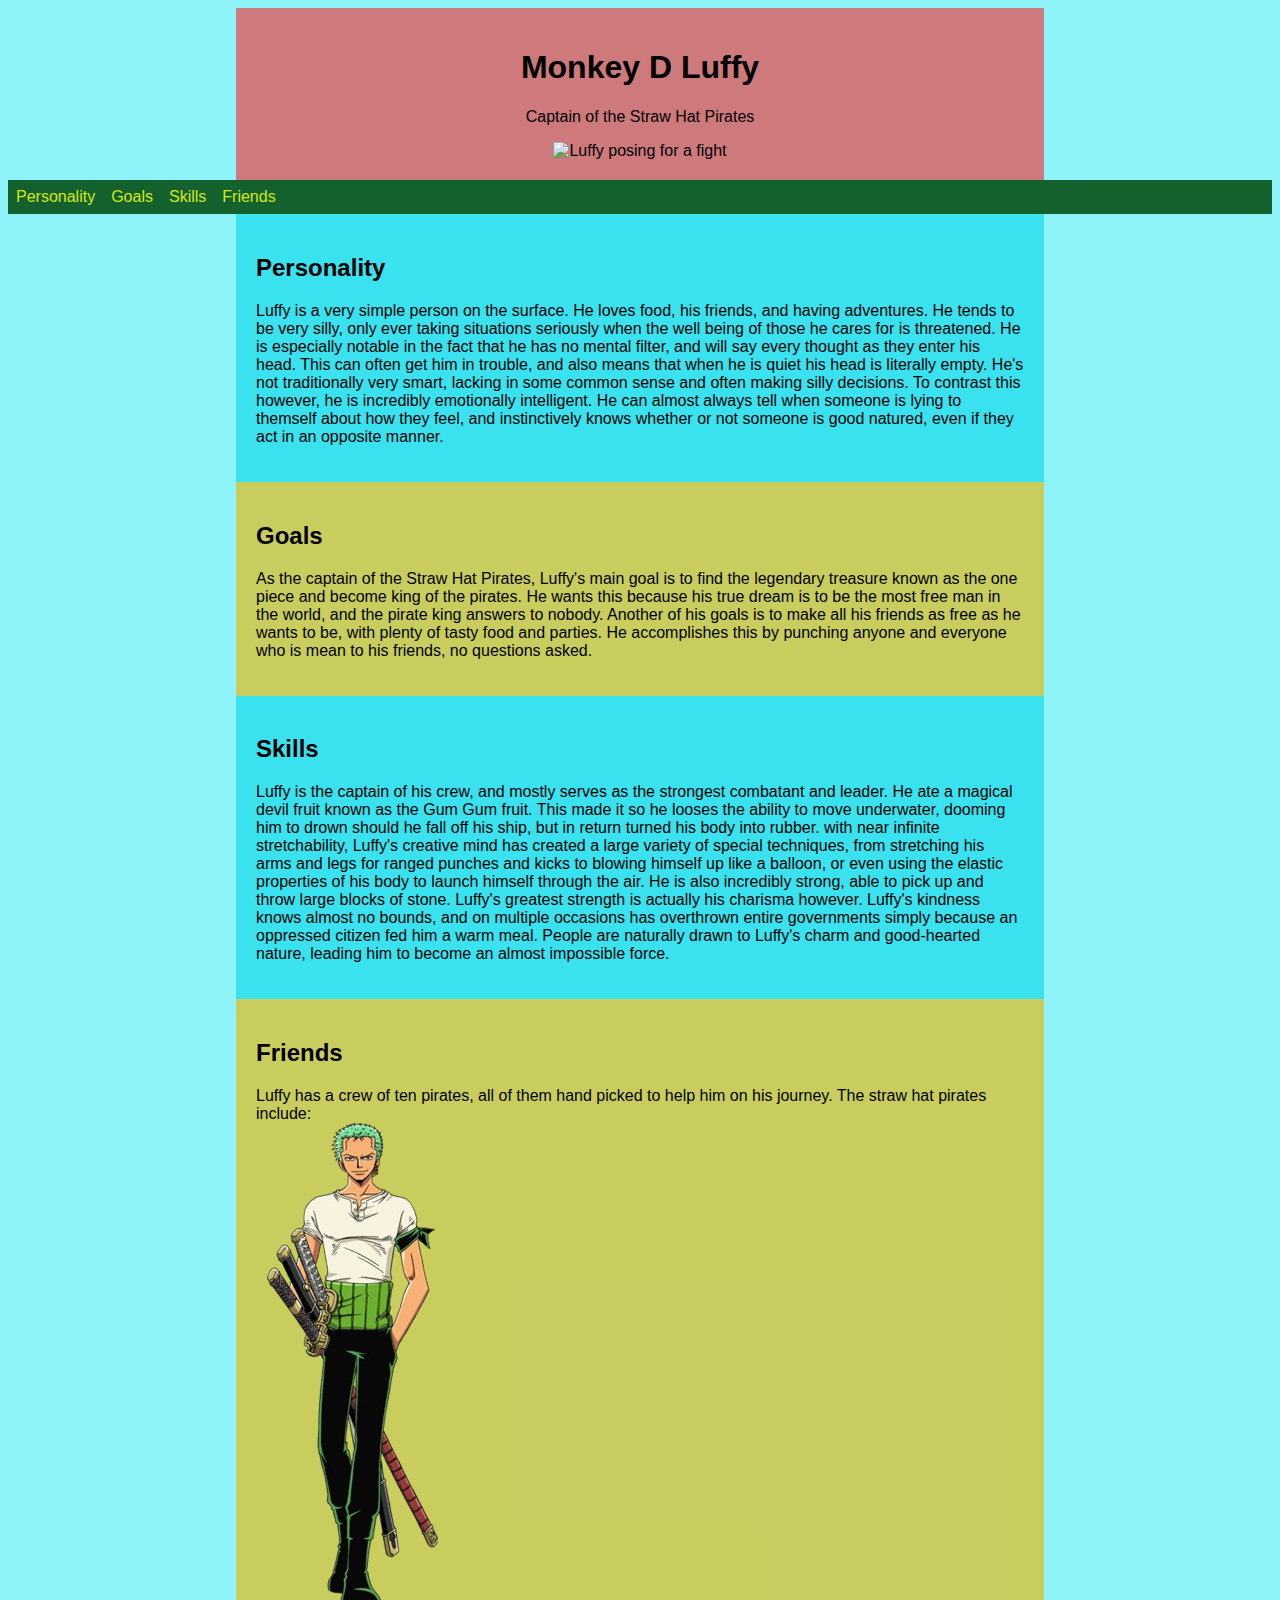
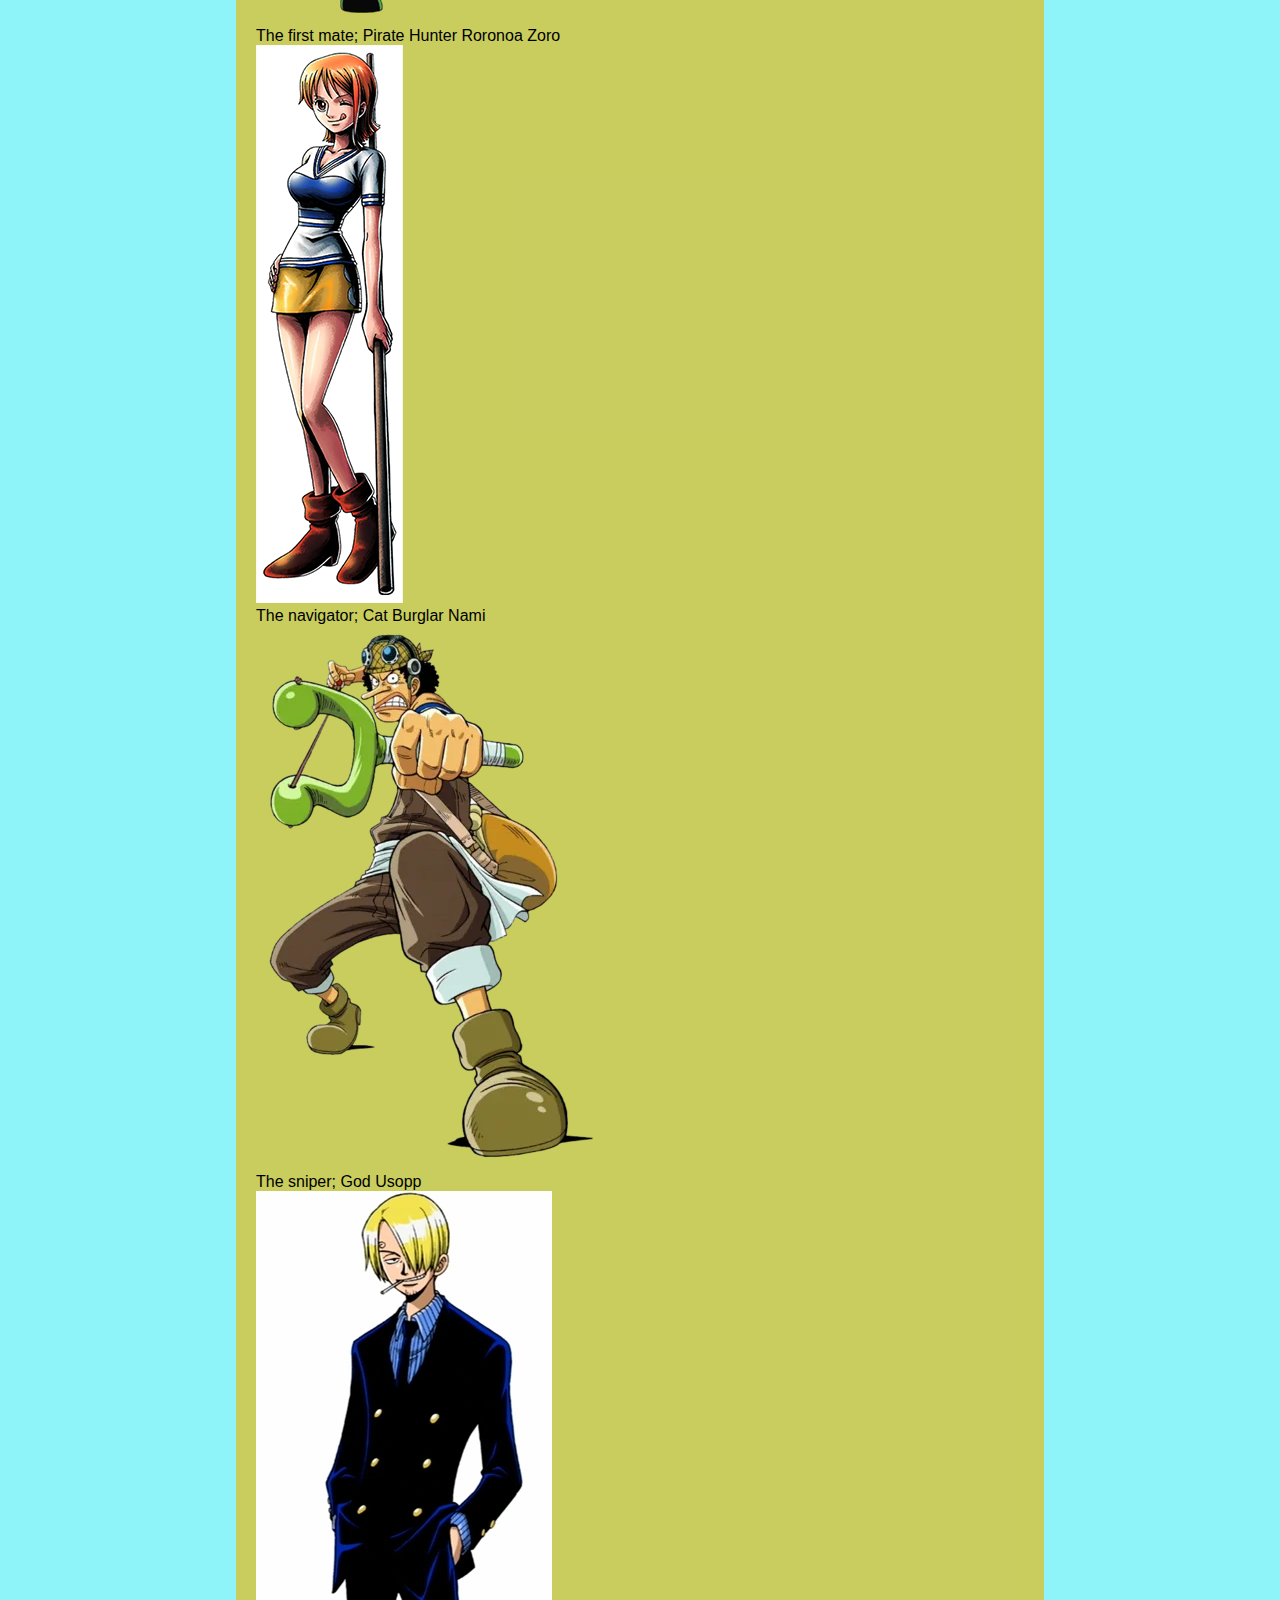
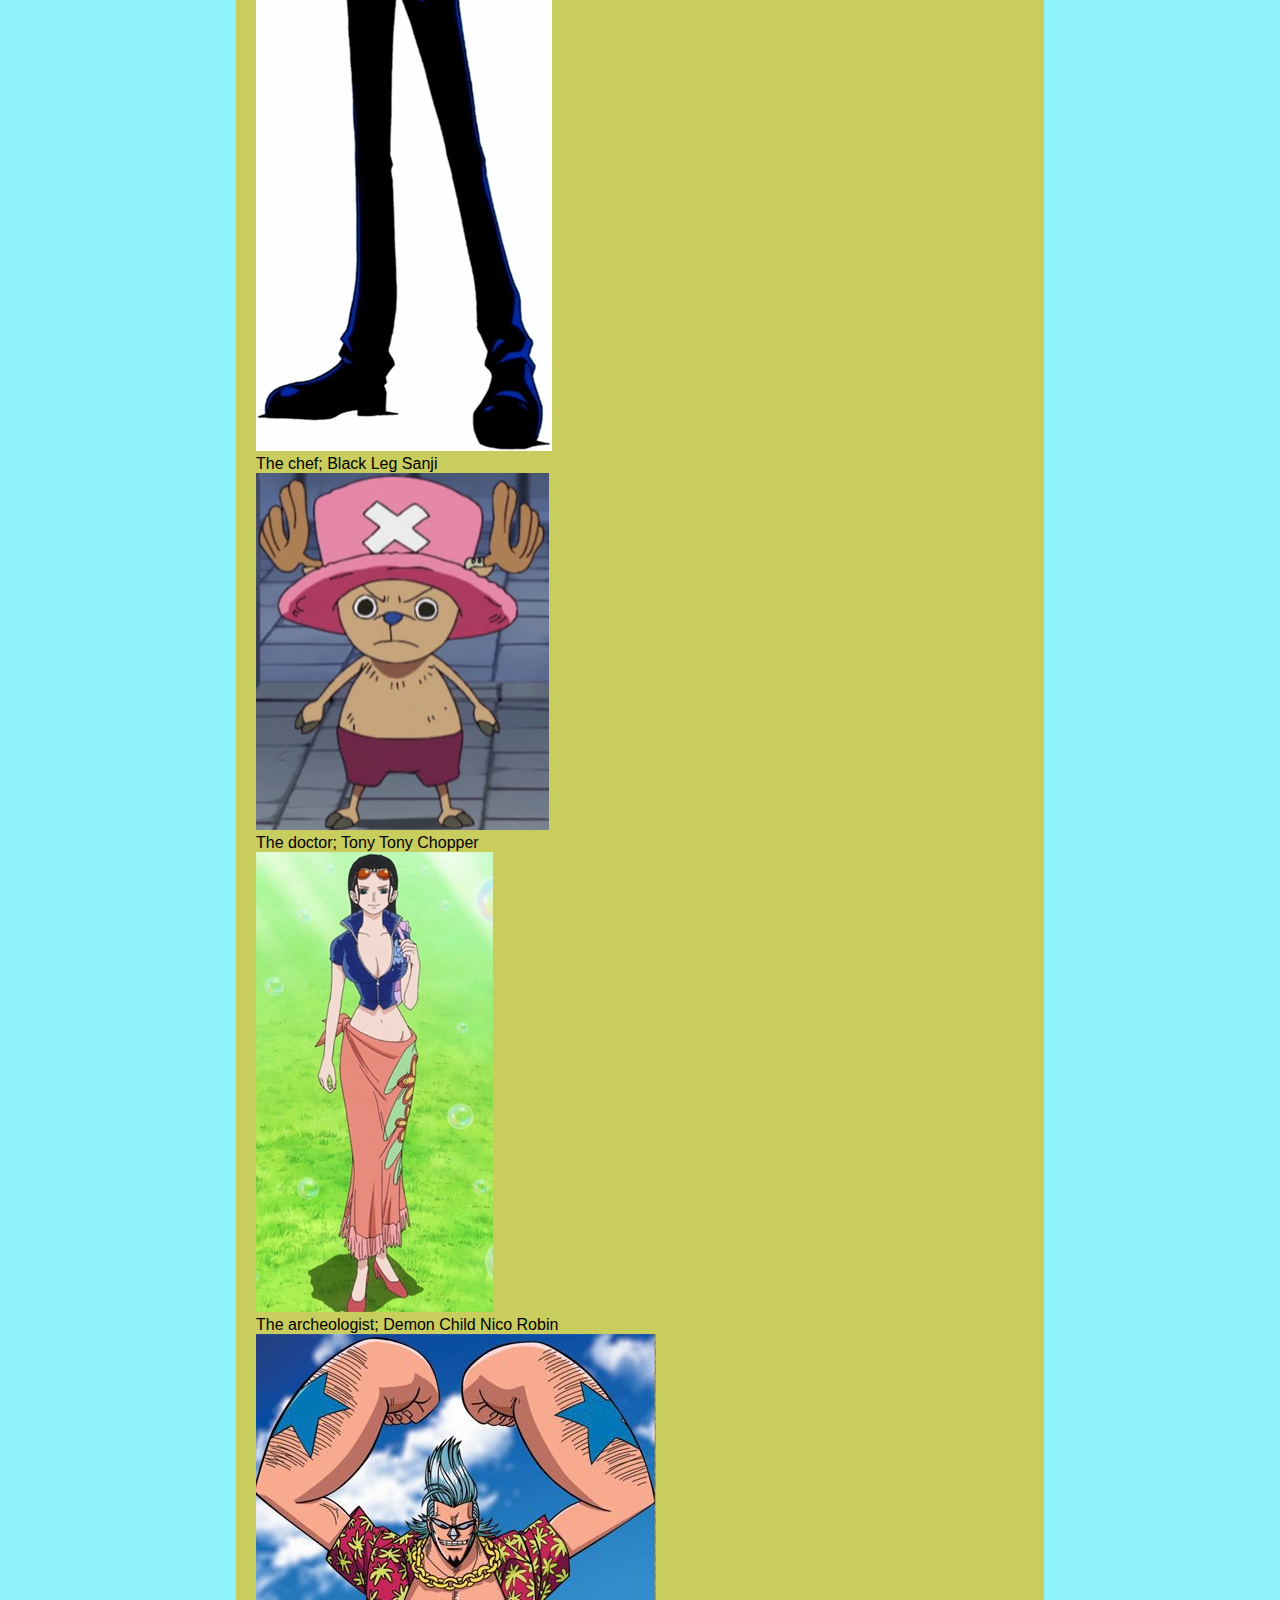
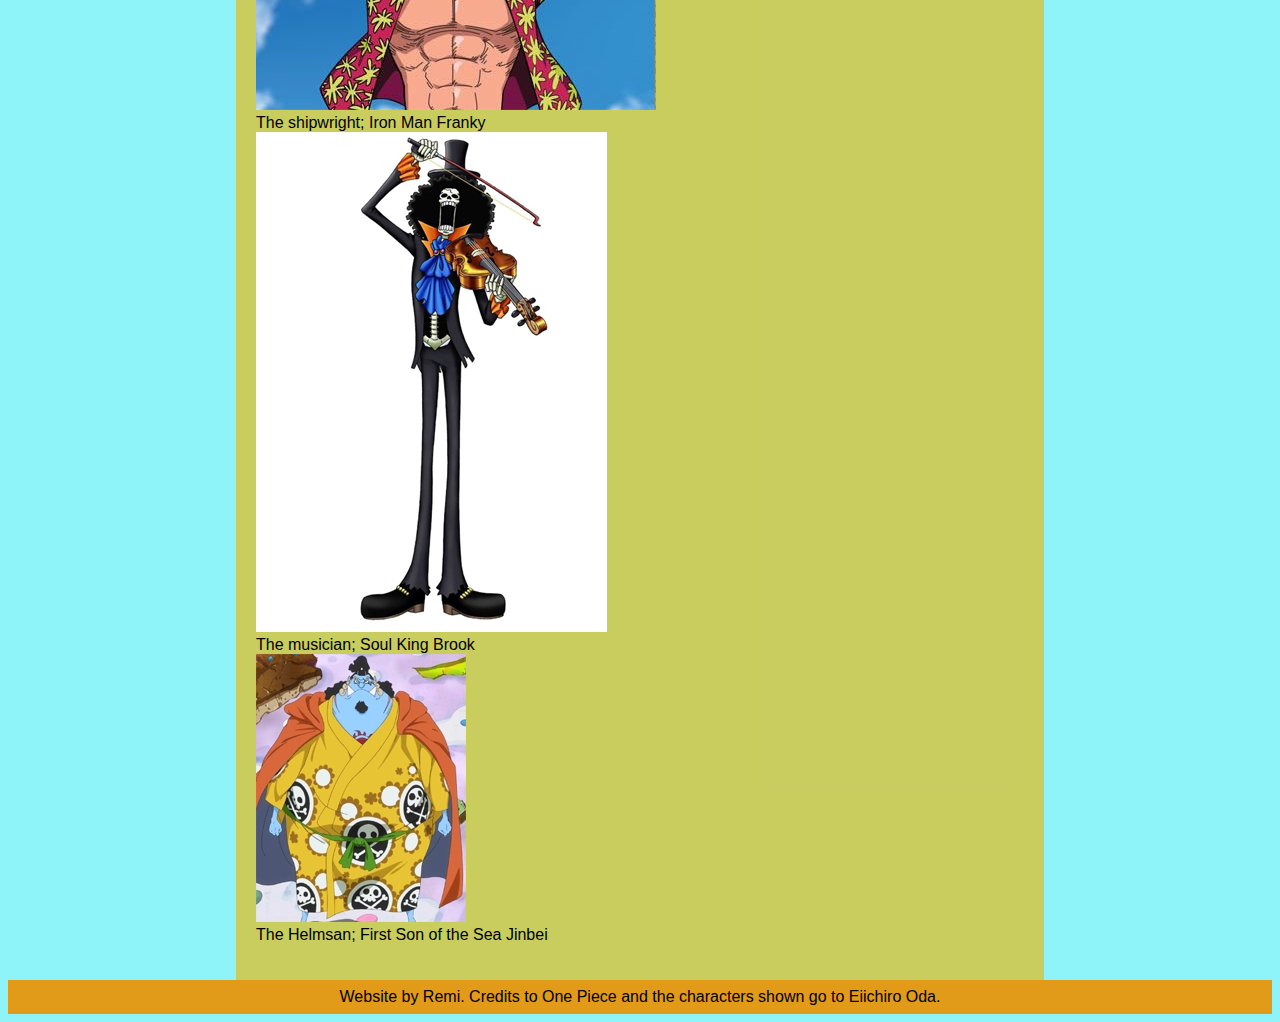
==== websiteThing/LuffyWebsite.html @ 299195f0 "Add files via upload" ====
<!doctype html>
<html>

<head>
	<meta charset="UTF-8">
	<title>Character website</title>

	<link href="Onepiece.css" rel="stylesheet">
</head>


<body>


	<header>
		<h1>Monkey D Luffy</h1>

		<p>Captain of the Straw Hat Pirates</p>
		<img src="https://static.wikia.nocookie.net/vsbattles/images/2/24/One_piece_luffy.png/revision/latest/scale-to-width-down/300?cb=20190809083826"
			alt=" Luffy posing for a fight">
	</header>
	<nav class="sticky">
		<ul>
			<li><a href="#Personality">Personality</a></li>
			<li><a href="#goals">Goals</a></li>
			<li><a href="#skills">Skills</a></li>
			<li><a href="#friends">Friends</a></li>
		</ul>
	</nav>




	<section id="Personality">
		<h2>Personality</h2>

		<p>Luffy is a very simple person on the surface. He loves food, his friends, and having adventures. He tends to
			be very silly, only ever taking situations seriously when the well being of those he cares for is
			threatened. He is especially notable in the fact that he has no mental filter, and will say every thought as
			they enter his head. This can often get him in trouble, and also means that when he is quiet his head is
			literally empty. He's not traditionally very smart, lacking in some common sense and often making silly
			decisions. To contrast this however, he is incredibly emotionally intelligent. He can almost always tell
			when someone is lying to themself about how they feel, and instinctively knows whether or not someone is
			good natured, even if they act in an opposite manner.</p>

	</section>

	<section id="goals" class="alternate">
		<h2>Goals</h2>

		<p>As the captain of the Straw Hat Pirates, Luffy's main goal is to find the legendary treasure known as the one
			piece and become king of the pirates. He wants this because his true dream is to be the most free man in the
			world, and the pirate king answers to nobody. Another of his goals is to make all his friends as free as he
			wants to be, with plenty of tasty food and parties. He accomplishes this by punching anyone and everyone who
			is mean to his friends, no questions asked.</p>

	</section>

	<section id="skills">
		<h2>Skills</h2>

		<p>Luffy is the captain of his crew, and mostly serves as the strongest combatant and leader. He ate a magical
			devil fruit known as the Gum Gum fruit. This made it so he looses the ability to move underwater, dooming
			him to drown should he fall off his ship, but in return turned his body into rubber. with near infinite
			stretchability, Luffy's creative mind has created a large variety of special techniques, from stretching his
			arms and legs for ranged punches and kicks to blowing himself up like a balloon, or even using the elastic
			properties of his body to launch himself through the air. He is also incredibly strong, able to pick up and
			throw large blocks of stone. Luffy's greatest strength is actually his charisma however. Luffy's kindness
			knows almost no bounds, and on multiple occasions has overthrown entire governments simply because an
			oppressed citizen fed him a warm meal. People are naturally drawn to Luffy's charm and good-hearted nature,
			leading him to become an almost impossible force.</p>
	</section>

	<section id="friends" class="alternate">
		<h2>Friends</h2>

		<p>Luffy has a crew of ten pirates, all of them hand picked to help him on his journey. The straw hat pirates
			include:
			<br>
			<img src="images/zoro.png"
				alt="Zoro with his three swords">
			<br>
			The first mate; Pirate Hunter Roronoa Zoro
			<br>
			<img src="images/namiTest.png" alt="Nami with her staff">
			<br>
			The navigator; Cat Burglar Nami
			<br>
			<img src="images/usopp1.webp" alt="Usopp doing that marksman thing with his slingshot">
			<br>
			The sniper; God Usopp
			<br>
			<img src="images/Sanji.webp" alt="Sanji with some plates of food">
			<br>
			The chef; Black Leg Sanji
			<br>
			<img src="images/Chopper.webp" alt="Chopper standing, eyes forward.">
			<br>
			The doctor; Tony Tony Chopper
			<br>
			<img src="images/Robin.webp" alt="robin standing calmly">
			<br>
			The archeologist; Demon Child Nico Robin
			<br>
			<img src="images/Franky.jpg" alt="Franky posing">
			<br>
			The shipwright; Iron Man Franky
			<br>
			<img src="images/brook.png" alt="brook and his violin">
			<br>
			The musician; Soul King Brook
			<br>
			<img src="images/jimbei.webp" alt="Jimbei standing proud">
			<br>
			The Helmsan; First Son of the Sea Jinbei
		</p>

	</section>



	<footer>Website by Remi. Credits to One Piece and the characters shown go to Eiichiro Oda.</footer>
</body>


</html>
---- websiteThing/Onepiece.css ----
body {


    font-family: 'Roboto', sans-serif;
    color: rgb(0, 0, 0);
    background-color: #8ff3fa;

}

header {

    background-color: #f03939a6;

    text-align: center;
    margin: 0 auto;
    padding: 20px;
    width: 60vw;
}



.sticky {
    position: -webkit-sticky;
    /* Safari */
    position: sticky;
    top: 0;
}

nav ul {
    list-style-type: none;
    margin: 0;
    padding: 0;
    overflow: hidden;
    background-color: #13612d;


    top: 0;
    width: 100%;
}

nav li {
    float: left;
}

nav a,
nav a:visited {
    display: block;
    padding: 8px;
    text-decoration: none;
    color: rgb(211, 231, 29);

}

nav a:hover {

    background-color: rgb(152, 120, 301);

}

section {

    width: 60vw;
    margin: 0 auto;
    padding: 20px;

    background-color: #04d7e69c;
}


.alternate {

    background-color: #ecb5009f;
}

footer {
    background-color: #e29b18;
    padding: 8px;
    text-align: center;
}
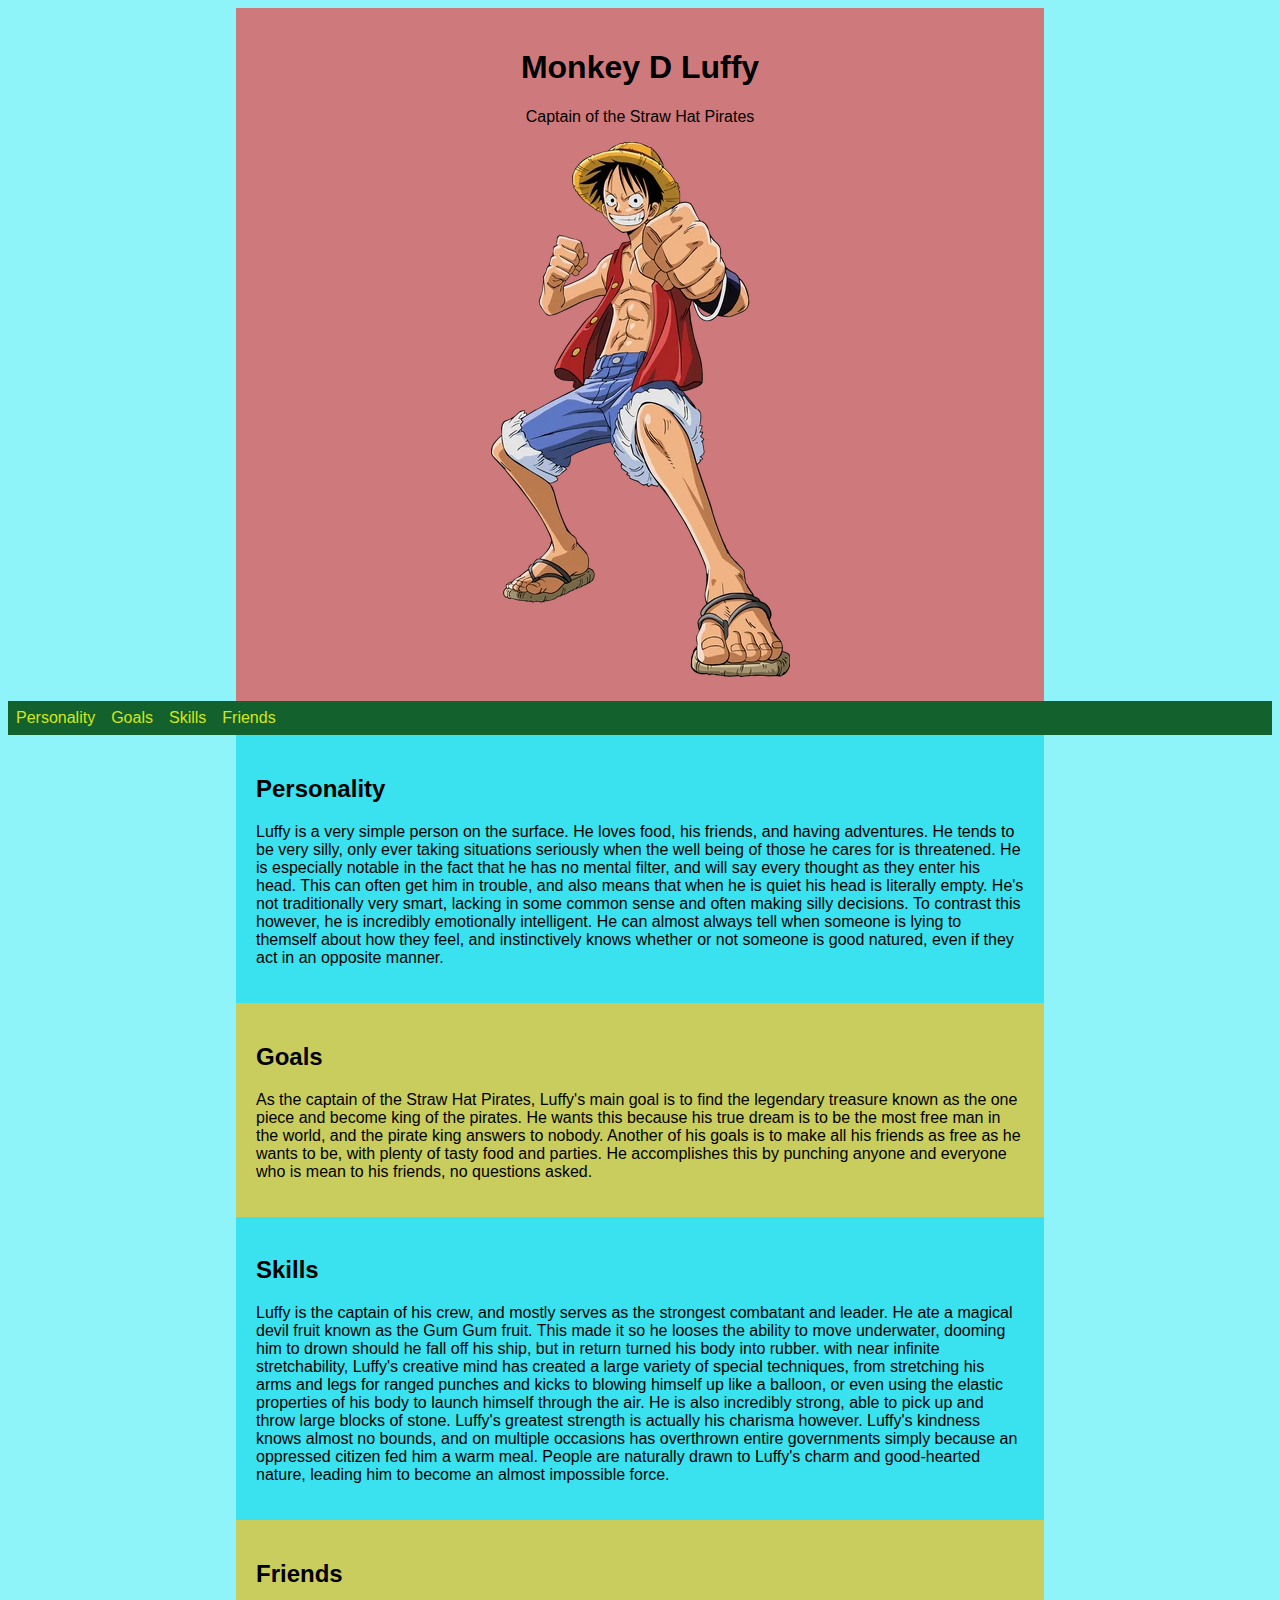
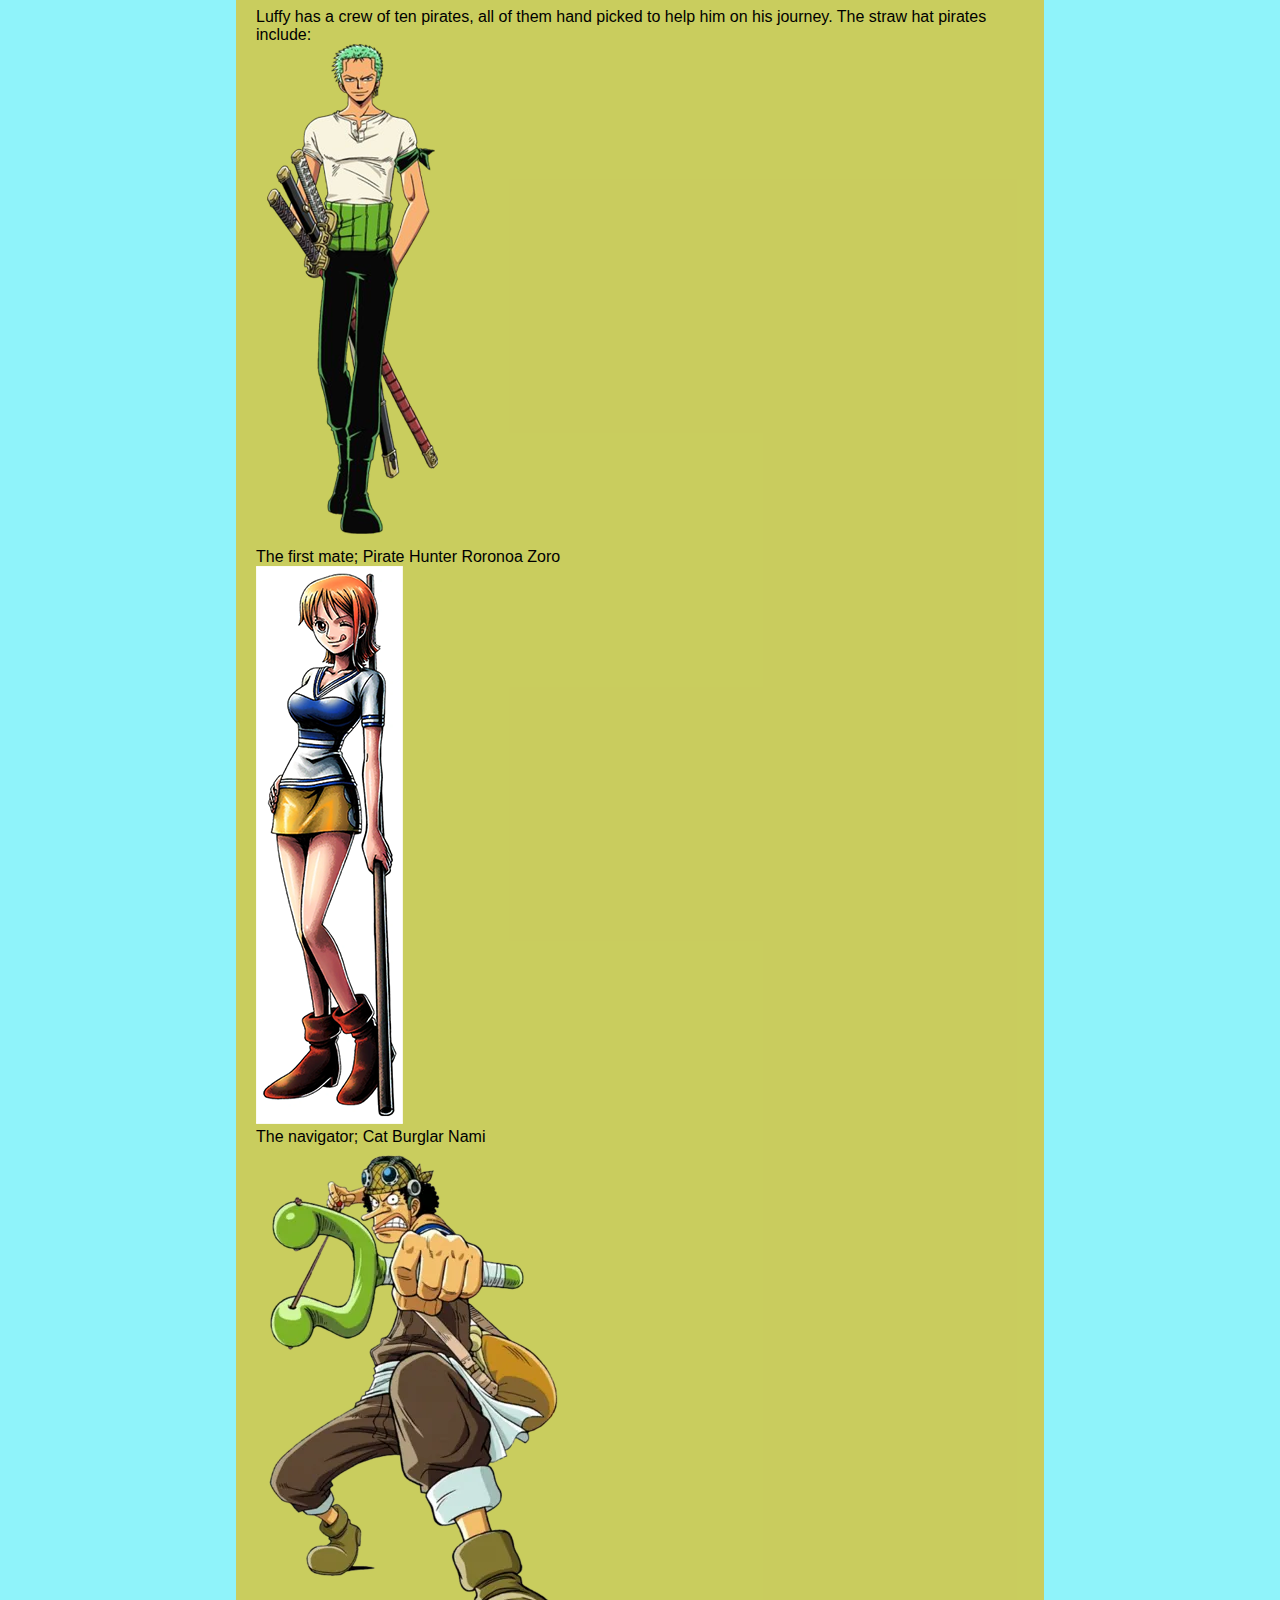
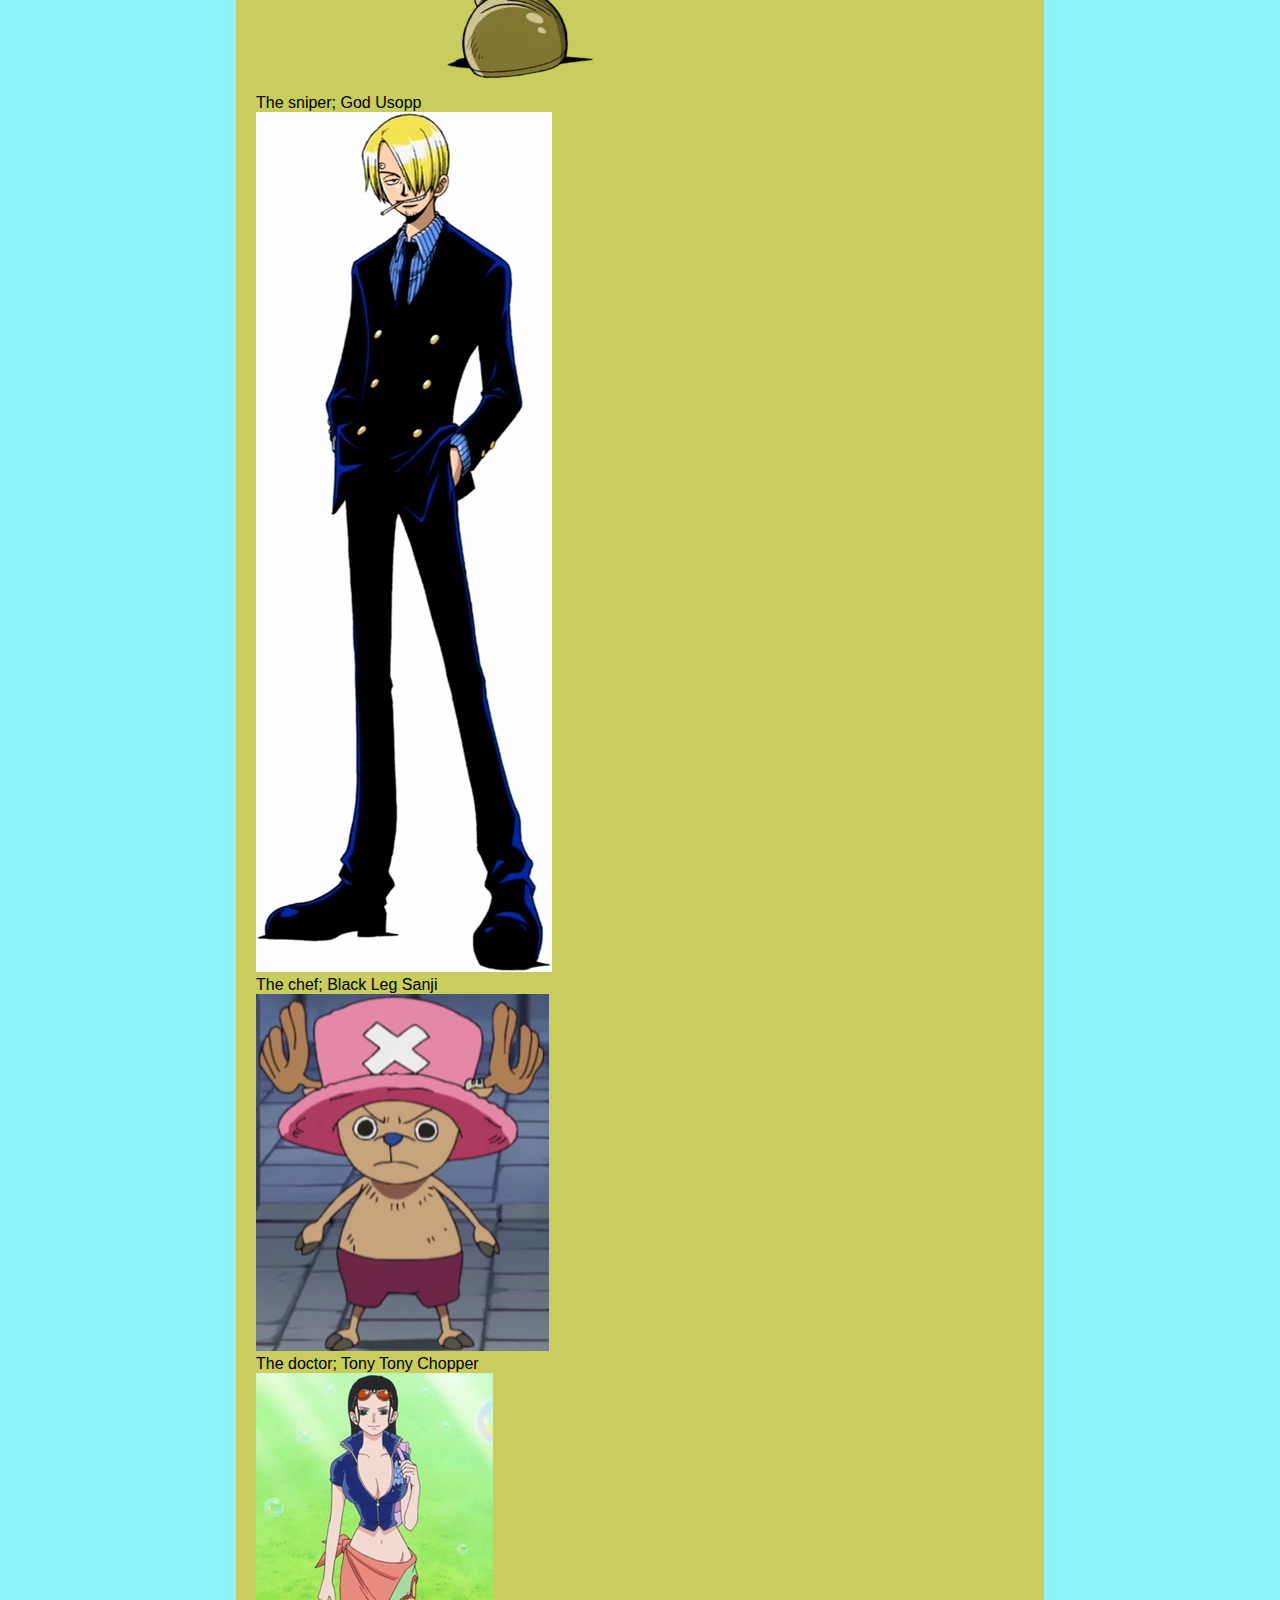
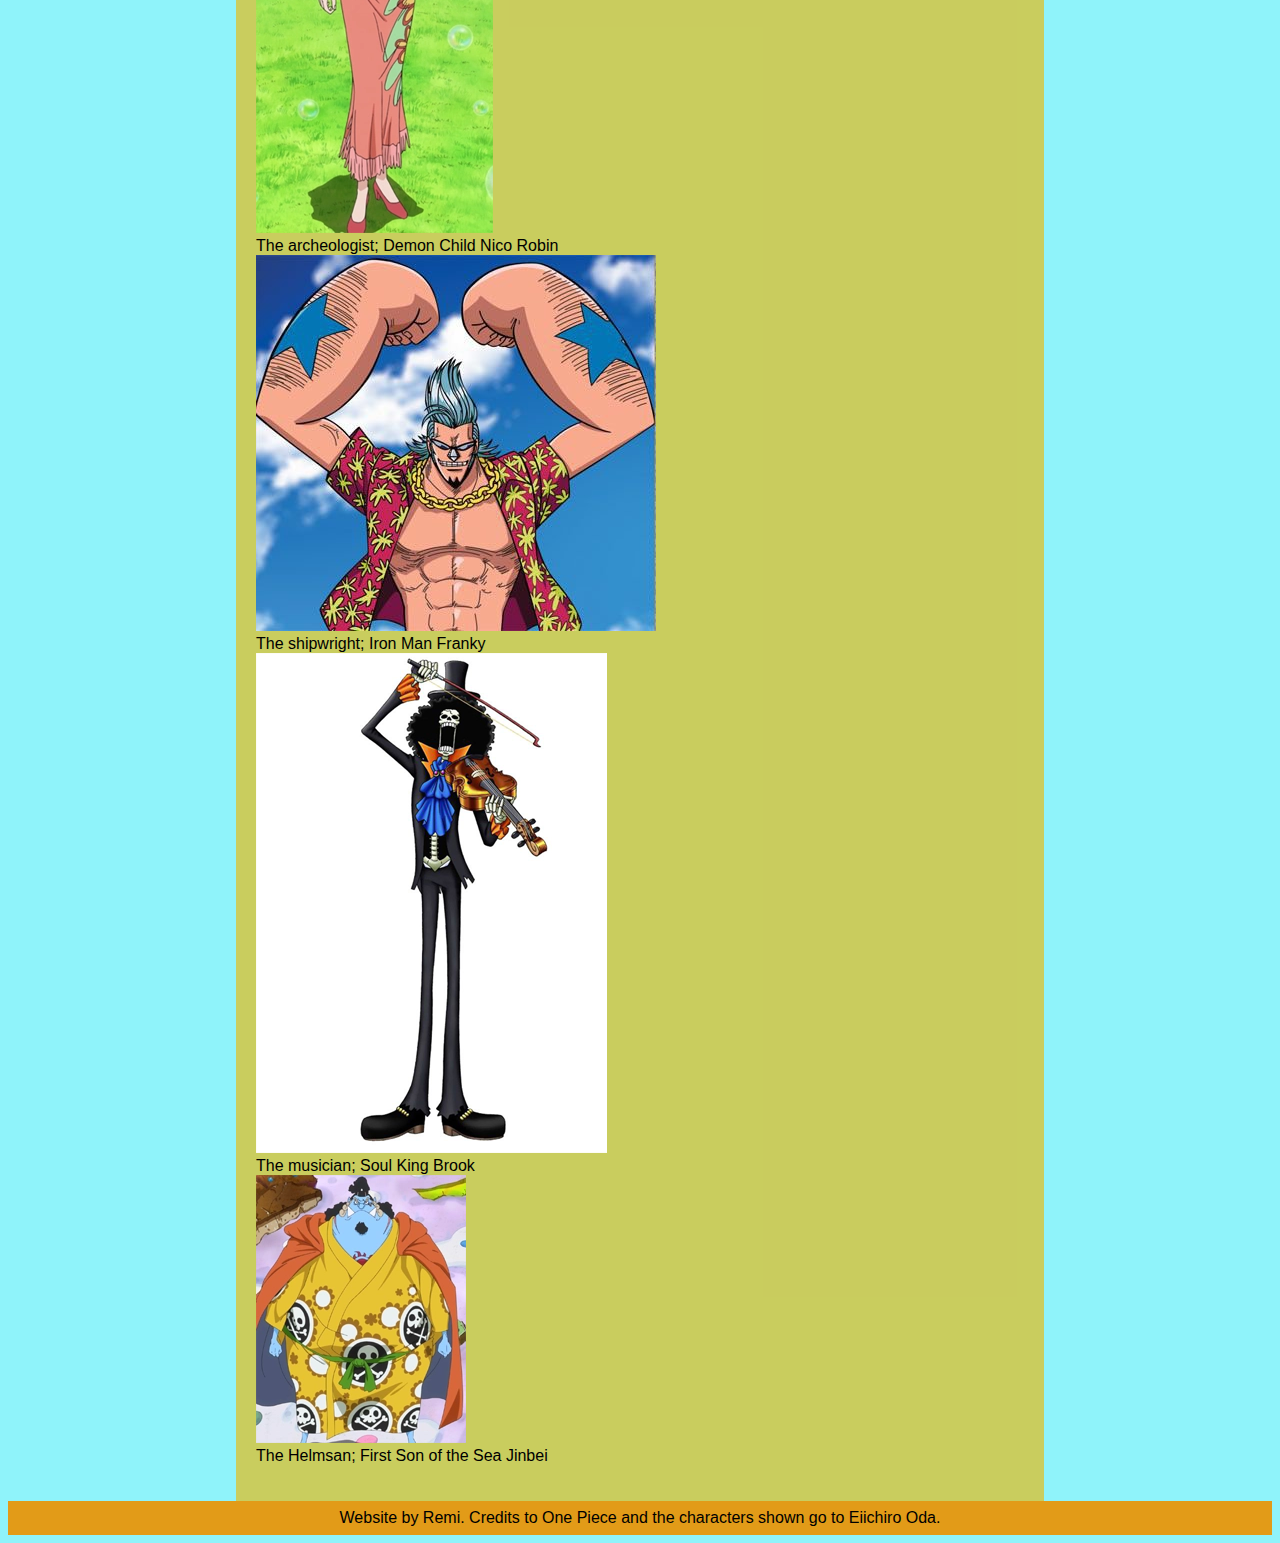
==== commit bd8c808a: "Add files via upload" ====
--- a/websiteThing/LuffyWebsite.html
+++ b/websiteThing/LuffyWebsite.html
@@ -16,7 +16,7 @@
 		<h1>Monkey D Luffy</h1>
 
 		<p>Captain of the Straw Hat Pirates</p>
-		<img src="https://static.wikia.nocookie.net/vsbattles/images/2/24/One_piece_luffy.png/revision/latest/scale-to-width-down/300?cb=20190809083826"
+		<img src="images/luffy.webp"
 			alt=" Luffy posing for a fight">
 	</header>
 	<nav class="sticky">
